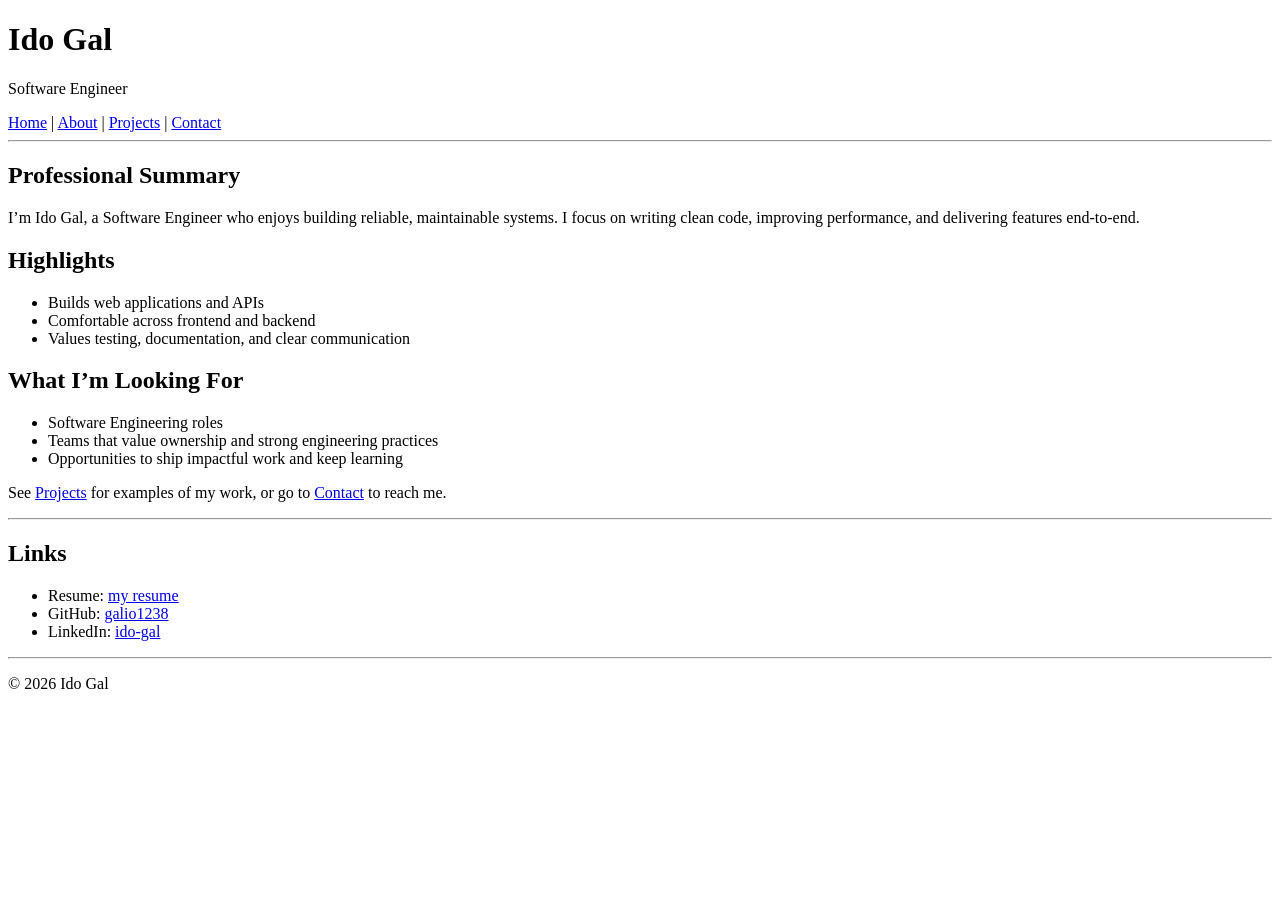
==== index.html @ 307168ce "initial strucutre to website" ====
<!doctype html>
<html lang="en">
<head>
  <meta charset="utf-8" />
  <meta name="viewport" content="width=device-width, initial-scale=1" />
  <title>Ido Gal | Software Engineer</title>
  <meta name="description" content="Ido Gal — Software Engineer portfolio and contact." />
</head>
<body>
  <header>
    <h1>Ido Gal</h1>
    <p>Software Engineer</p>

    <nav aria-label="Primary">
      <a href="index.html" aria-current="page">Home</a> |
      <a href="about.html">About</a> |
      <a href="projects.html">Projects</a> |
      <a href="contact.html">Contact</a>
    </nav>
    <hr />
  </header>

  <main>
    <section>
      <h2>Professional Summary</h2>
      <p>
        I’m Ido Gal, a Software Engineer who enjoys building reliable, maintainable systems.
        I focus on writing clean code, improving performance, and delivering features end-to-end.
      </p>
    </section>

    <section>
      <h2>Highlights</h2>
      <ul>
        <li>Builds web applications and APIs</li>
        <li>Comfortable across frontend and backend</li>
        <li>Values testing, documentation, and clear communication</li>
      </ul>
    </section>

    <section>
      <h2>What I’m Looking For</h2>
      <ul>
        <li>Software Engineering roles</li>
        <li>Teams that value ownership and strong engineering practices</li>
        <li>Opportunities to ship impactful work and keep learning</li>
      </ul>
      <p>
        See <a href="projects.html">Projects</a> for examples of my work, or go to
        <a href="contact.html">Contact</a> to reach me.
      </p>
    </section>

    <hr />

    <section aria-label="Quick links">
      <h2>Links</h2>
      <ul>
        <li>Resume: <a href="resume.pdf">my resume</a></li>
        <li>GitHub: <a href="https://github.com/galio1238">galio1238</a></li>
        <li>LinkedIn: <a href="https://www.linkedin.com/in/ido-gal1/">ido-gal</a></li>
      </ul>
    </section>
  </main>

  <footer>
    <hr />
    <p>© 2026 Ido Gal</p>
  </footer>
</body>
</html>
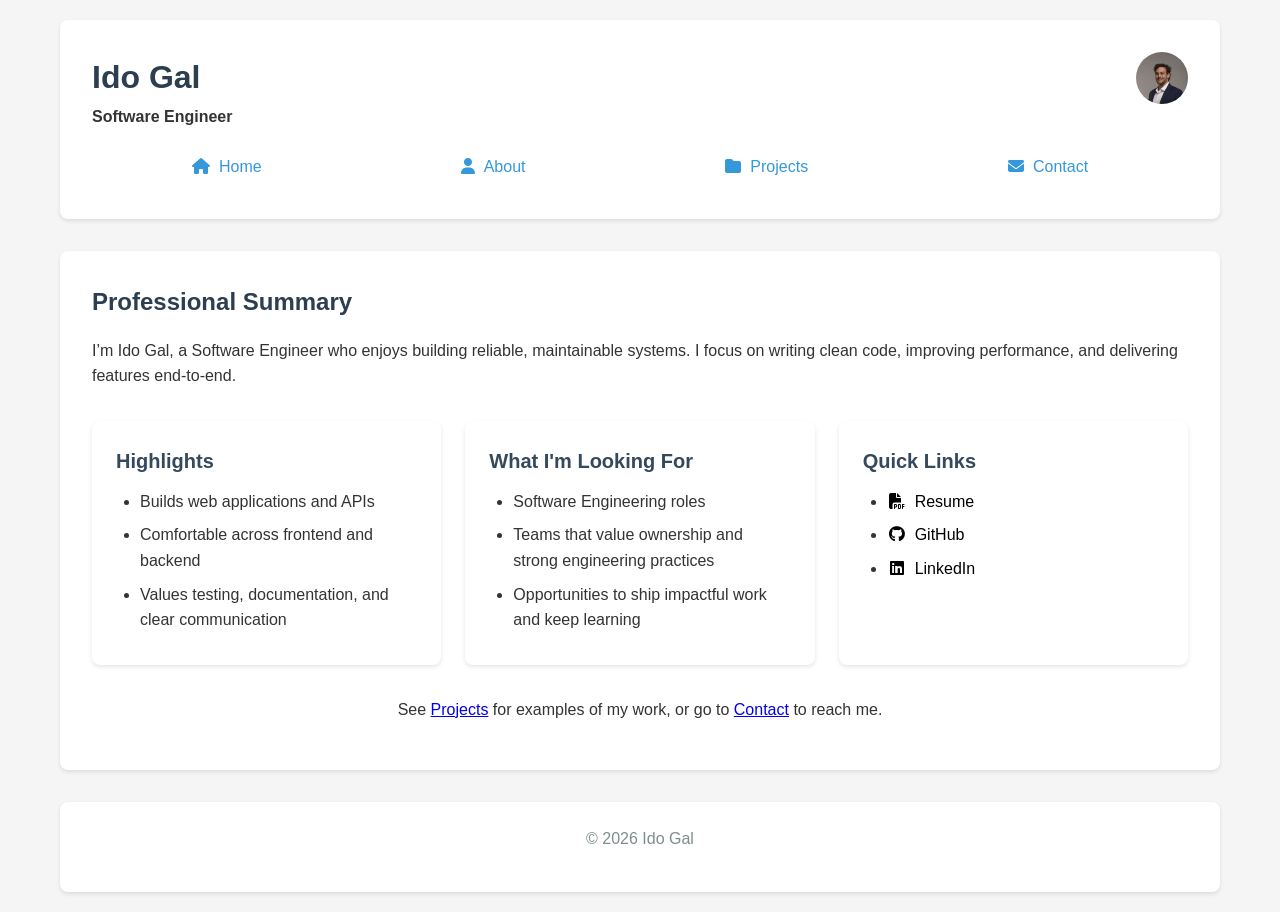
==== commit 357e90a8: "added actual information" ====
--- a/index.html
+++ b/index.html
@@ -5,19 +5,24 @@
   <meta name="viewport" content="width=device-width, initial-scale=1" />
   <title>Ido Gal | Software Engineer</title>
   <meta name="description" content="Ido Gal — Software Engineer portfolio and contact." />
+  <link rel="stylesheet" href="reset.css" />
+  <link rel="stylesheet" href="style.css" />
+  <link rel="stylesheet" href="https://cdnjs.cloudflare.com/ajax/libs/font-awesome/6.5.1/css/all.min.css" />
 </head>
 <body>
   <header>
-    <h1>Ido Gal</h1>
-    <p>Software Engineer</p>
+    <div class="header-name-row">
+      <h1>Ido Gal</h1>
+      <img src="images/IMG_6082.JPG" alt="Ido Gal" class="header-profile-image" />
+    </div>
+    <h2>Software Engineer</h2>
 
     <nav aria-label="Primary">
-      <a href="index.html" aria-current="page">Home</a> |
-      <a href="about.html">About</a> |
-      <a href="projects.html">Projects</a> |
-      <a href="contact.html">Contact</a>
+      <a href="index.html" aria-current="page"><i class="fas fa-home"></i> Home</a> 
+      <a href="about.html"><i class="fas fa-user"></i> About</a>
+      <a href="projects.html"><i class="fas fa-folder"></i> Projects</a>
+      <a href="contact.html"><i class="fas fa-envelope"></i> Contact</a>
     </nav>
-    <hr />
   </header>
 
   <main>
@@ -29,42 +34,43 @@
       </p>
     </section>
 
-    <section>
-      <h2>Highlights</h2>
+    <!-- Grid Layout Section -->
+    <div class="grid-container">
+      <div class="grid-item">
+        <h3>Highlights</h3>
       <ul>
         <li>Builds web applications and APIs</li>
         <li>Comfortable across frontend and backend</li>
         <li>Values testing, documentation, and clear communication</li>
       </ul>
-    </section>
+      </div>
 
-    <section>
-      <h2>What I’m Looking For</h2>
+      <div class="grid-item">
+        <h3>What I'm Looking For</h3>
       <ul>
         <li>Software Engineering roles</li>
         <li>Teams that value ownership and strong engineering practices</li>
         <li>Opportunities to ship impactful work and keep learning</li>
       </ul>
-      <p>
-        See <a href="projects.html">Projects</a> for examples of my work, or go to
-        <a href="contact.html">Contact</a> to reach me.
-      </p>
-    </section>
+      </div>
 
-    <hr />
+      <div class="grid-item">
+        <h3>Quick Links</h3>
+        <ul>
+          <li><a href="resume.pdf"><i class="fas fa-file-pdf"></i>Resume</a></li>
+          <li><a href="https://github.com/galio1238" target="_blank"><i class="fab fa-github"></i>GitHub</a></li>
+          <li><a href="https://www.linkedin.com/in/ido-gal1/" target="_blank"><i class="fab fa-linkedin"></i>LinkedIn</a></li>
+        </ul>
+      </div>
+    </div>
 
-    <section aria-label="Quick links">
-      <h2>Links</h2>
-      <ul>
-        <li>Resume: <a href="resume.pdf">my resume</a></li>
-        <li>GitHub: <a href="https://github.com/galio1238">galio1238</a></li>
-        <li>LinkedIn: <a href="https://www.linkedin.com/in/ido-gal1/">ido-gal</a></li>
-      </ul>
-    </section>
+    <p style="text-align: center; margin-top: 2rem;">
+      See <a href="projects.html">Projects</a> for examples of my work, or go to
+      <a href="contact.html">Contact</a> to reach me.
+    </p>
   </main>
 
   <footer>
-    <hr />
     <p>© 2026 Ido Gal</p>
   </footer>
 </body>
--- a/style.css
+++ b/style.css
@@ -0,0 +1,184 @@
+* {
+  margin: 0;
+  padding: 0;
+  box-sizing: border-box;
+}
+
+body {
+  font-family: -apple-system, BlinkMacSystemFont, 'Segoe UI', Roboto, Oxygen, Ubuntu, Cantarell, sans-serif;
+  line-height: 1.6;
+  color: #333;
+  max-width: 1200px;
+  margin: 0 auto;
+  padding: 20px;
+  background: #f5f5f5;
+}
+
+header {
+  background: #fff;
+  padding: 2rem;
+  margin-bottom: 2rem;
+  border-radius: 8px;
+  box-shadow: 0 2px 4px rgba(0,0,0,0.1);
+}
+
+header h1 {
+  color: #2c3e50;
+  margin-bottom: 0.5rem;
+  font-size: 200%;
+}
+
+.header-name-row {
+  display: flex;
+  justify-content: space-between;
+  align-items: center;
+  gap: 0.75rem;
+}
+
+.header-name-row h1 {
+  margin-bottom: 0;
+}
+
+.header-profile-image {
+  width: 52px;
+  height: 52px;
+  object-fit: cover;
+  border-radius: 50%;
+}
+
+header nav {
+    display: flex;
+    justify-content: space-around;
+    margin-top: 1rem;
+}
+
+header nav a {
+  color: #3498db;
+  text-decoration: none;
+  padding: 0.5rem;
+  transition: color 0.3s;
+}
+
+header nav a:hover {
+  color: #2980b9;
+  box-shadow: 0 2px 4px rgba(0,0,0,0.1);
+  border-radius: 1em;
+}
+
+/* Grid Container */
+.grid-container {
+  display: grid;
+  grid-template-columns: repeat(auto-fit, minmax(280px, 1fr));
+  gap: 1.5rem;
+  margin: 2rem 0;
+}
+
+.grid-item {
+  background: #fff;
+  padding: 1.5rem;
+  border-radius: 8px;
+  box-shadow: 0 2px 4px rgba(0,0,0,0.1);
+  transition: transform 0.3s, box-shadow 0.3s;
+}
+
+.grid-item:hover {
+  transform: translateY(-5px);
+  box-shadow: 0 4px 8px rgba(0,0,0,0.15);
+}
+
+.grid-item h2 {
+  color: #2c3e50;
+  margin-bottom: 1rem;
+  font-size: 1.5rem;
+}
+
+.grid-item h3 {
+  color: #34495e;
+  margin-bottom: 0.75rem;
+  font-size: 1.25rem;
+}
+
+.grid-item ul {
+  margin-left: 1.5rem;
+}
+
+.grid-item li {
+  margin-bottom: 0.5rem;
+}
+
+.grid-item a {
+    color: black;
+    text-decoration: none;
+}
+
+.grid-item a:hover {
+    color: #7f8c8d;
+    box-shadow: 0 3px 5px rgba(0,0,0,0.1);
+    border-radius: 2em;
+    display: inline-block;
+    padding: 0rem 0.5rem;
+}
+
+/* Main content */
+main {
+  background: #fff;
+  padding: 2rem;
+  border-radius: 8px;
+  box-shadow: 0 2px 4px rgba(0,0,0,0.1);
+  margin-bottom: 2rem;
+}
+
+section {
+  margin-bottom: 2rem;
+}
+
+section h2 {
+  color: #2c3e50;
+  margin-bottom: 1rem;
+  font-size: 150%;
+}
+
+footer {
+  text-align: center;
+  padding: 1.5rem;
+  background: #fff;
+  border-radius: 8px;
+  box-shadow: 0 2px 4px rgba(0,0,0,0.1);
+  color: #7f8c8d;
+}
+
+hr {
+  border: none;
+  border-top: 1px solid #ecf0f1;
+  margin: 1.5rem 0;
+}
+
+/* Font Awesome Icons */
+i {
+  margin-right: 0.5rem;
+}
+
+.grid-item i {
+  width: 20px;
+  text-align: center;
+}
+
+header nav i {
+  margin-right: 0.3rem;
+}
+
+/* Responsive adjustments */
+@media (max-width: 768px) {
+  body {
+    padding: 10px;
+  }
+  
+  .grid-container {
+    grid-template-columns: 1fr;
+    gap: 1rem;
+  }
+  
+  header, main, footer {
+    padding: 1.5rem;
+  }
+}
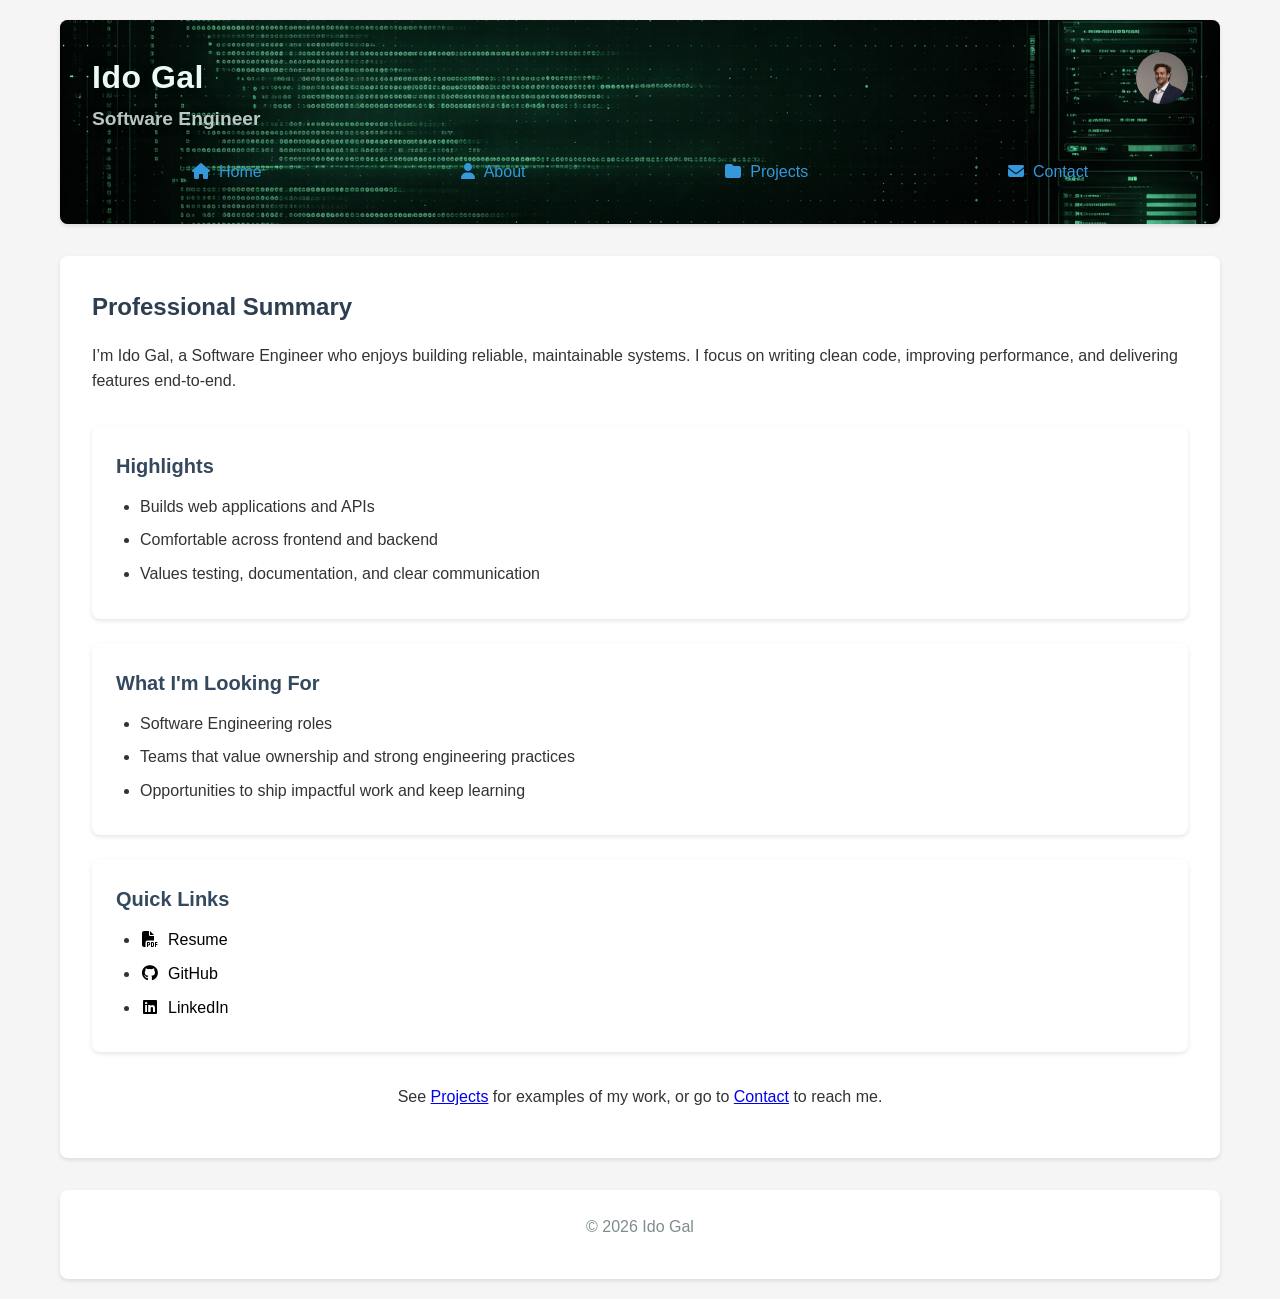
==== commit db306c7f: "added background image and fixed some text" ====
--- a/index.html
+++ b/index.html
@@ -57,14 +57,14 @@
       <div class="grid-item">
         <h3>Quick Links</h3>
         <ul>
-          <li><a href="resume.pdf"><i class="fas fa-file-pdf"></i>Resume</a></li>
+          <li><a href="files/resume.pdf"><i class="fas fa-file-pdf"></i>Resume</a></li>
           <li><a href="https://github.com/galio1238" target="_blank"><i class="fab fa-github"></i>GitHub</a></li>
           <li><a href="https://www.linkedin.com/in/ido-gal1/" target="_blank"><i class="fab fa-linkedin"></i>LinkedIn</a></li>
         </ul>
       </div>
     </div>
 
-    <p style="text-align: center; margin-top: 2rem;">
+    <p class="cta-text">
       See <a href="projects.html">Projects</a> for examples of my work, or go to
       <a href="contact.html">Contact</a> to reach me.
     </p>
--- a/style.css
+++ b/style.css
@@ -15,17 +15,43 @@
 }
 
 header {
-  background: #fff;
+  background: #fff url('images/bck.jpg') center/cover no-repeat;
+  position: relative;
   padding: 2rem;
   margin-bottom: 2rem;
   border-radius: 8px;
   box-shadow: 0 2px 4px rgba(0,0,0,0.1);
+  overflow: hidden;
+}
+
+header::before{
+  content:"";
+  position:absolute;
+  inset:0;
+  background: linear-gradient(
+    90deg,
+    rgba(0,0,0,0.65) 0%,
+    rgba(0,0,0,0.45) 55%,
+    rgba(0,0,0,0.25) 100%
+  );
+  z-index:-1;
 }
 
 header h1 {
-  color: #2c3e50;
+  color: #EAFBF7;              /* soft mint-white */
+  font-weight: 800;
+  letter-spacing: 0.5px;
   margin-bottom: 0.5rem;
   font-size: 200%;
+  text-shadow: 0 2px 10px rgba(0,0,0,0.55);
+}
+
+header h2 {
+  color: rgba(234, 251, 247, 0.78);  /* same hue, dimmer */
+  font-weight: 600;
+  text-shadow: 0 2px 10px rgba(0,0,0,0.55);
+  margin-bottom: 0.5rem;
+  font-size: 120%;
 }
 
 .header-name-row {
@@ -67,8 +93,8 @@
 
 /* Grid Container */
 .grid-container {
-  display: grid;
-  grid-template-columns: repeat(auto-fit, minmax(280px, 1fr));
+  display: flex;
+  flex-wrap: wrap;
   gap: 1.5rem;
   margin: 2rem 0;
 }
@@ -76,6 +102,7 @@
 .grid-item {
   background: #fff;
   padding: 1.5rem;
+  width: 100%;
   border-radius: 8px;
   box-shadow: 0 2px 4px rgba(0,0,0,0.1);
   transition: transform 0.3s, box-shadow 0.3s;
@@ -151,6 +178,20 @@
   border: none;
   border-top: 1px solid #ecf0f1;
   margin: 1.5rem 0;
+}
+
+.cta-text {
+  text-align: center;
+  margin-top: 2rem;
+}
+
+/* Project screenshots */
+.project-image {
+  width: 100%;
+  height: auto;
+  object-fit: contain;
+  border-radius: 6px;
+  margin-bottom: 1rem;
 }
 
 /* Font Awesome Icons */
@@ -174,7 +215,6 @@
   }
   
   .grid-container {
-    grid-template-columns: 1fr;
     gap: 1rem;
   }
   
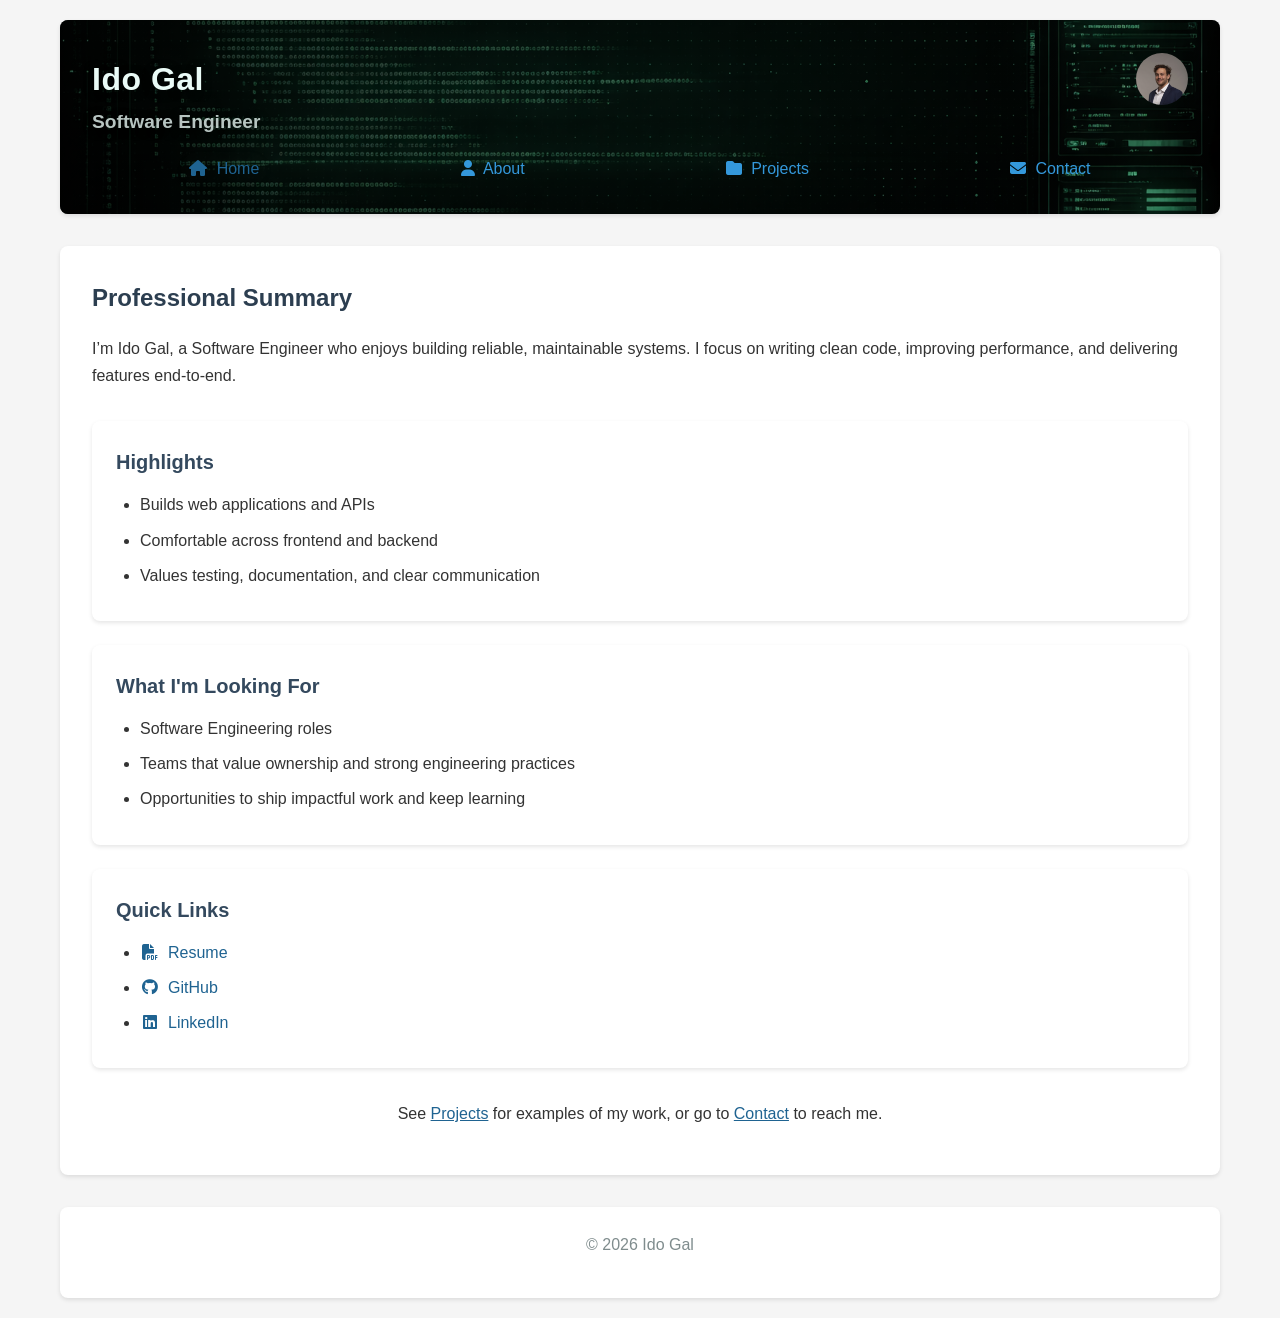
==== commit b292cfe4: "changes div to meanfull" ====
--- a/index.html
+++ b/index.html
@@ -18,10 +18,12 @@
     <h2>Software Engineer</h2>
 
     <nav aria-label="Primary">
-      <a href="index.html" aria-current="page"><i class="fas fa-home"></i> Home</a> 
-      <a href="about.html"><i class="fas fa-user"></i> About</a>
-      <a href="projects.html"><i class="fas fa-folder"></i> Projects</a>
-      <a href="contact.html"><i class="fas fa-envelope"></i> Contact</a>
+      <ul class="nav-list">
+        <li><a href="index.html" aria-current="page"><i class="fas fa-home"></i> Home</a></li>
+        <li><a href="about.html"><i class="fas fa-user"></i> About</a></li>
+        <li><a href="projects.html"><i class="fas fa-folder"></i> Projects</a></li>
+        <li><a href="contact.html"><i class="fas fa-envelope"></i> Contact</a></li>
+      </ul>
     </nav>
   </header>
 
@@ -35,34 +37,34 @@
     </section>
 
     <!-- Grid Layout Section -->
-    <div class="grid-container">
-      <div class="grid-item">
+    <section class="grid-container" aria-label="Home highlights">
+      <article class="grid-item">
         <h3>Highlights</h3>
       <ul>
         <li>Builds web applications and APIs</li>
         <li>Comfortable across frontend and backend</li>
         <li>Values testing, documentation, and clear communication</li>
       </ul>
-      </div>
+      </article>
 
-      <div class="grid-item">
+      <article class="grid-item">
         <h3>What I'm Looking For</h3>
       <ul>
         <li>Software Engineering roles</li>
         <li>Teams that value ownership and strong engineering practices</li>
         <li>Opportunities to ship impactful work and keep learning</li>
       </ul>
-      </div>
+      </article>
 
-      <div class="grid-item">
+      <article class="grid-item">
         <h3>Quick Links</h3>
         <ul>
           <li><a href="files/resume.pdf"><i class="fas fa-file-pdf"></i>Resume</a></li>
-          <li><a href="https://github.com/galio1238" target="_blank"><i class="fab fa-github"></i>GitHub</a></li>
-          <li><a href="https://www.linkedin.com/in/ido-gal1/" target="_blank"><i class="fab fa-linkedin"></i>LinkedIn</a></li>
+          <li><a href="https://github.com/galio1238"><i class="fab fa-github"></i>GitHub</a></li>
+          <li><a href="https://www.linkedin.com/in/ido-gal1/"><i class="fab fa-linkedin"></i>LinkedIn</a></li>
         </ul>
-      </div>
-    </div>
+      </article>
+    </section>
 
     <p class="cta-text">
       See <a href="projects.html">Projects</a> for examples of my work, or go to
--- a/style.css
+++ b/style.css
@@ -6,7 +6,7 @@
 
 body {
   font-family: -apple-system, BlinkMacSystemFont, 'Segoe UI', Roboto, Oxygen, Ubuntu, Cantarell, sans-serif;
-  line-height: 1.6;
+  line-height: 1.7;
   color: #333;
   max-width: 1200px;
   margin: 0 auto;
@@ -34,7 +34,12 @@
     rgba(0,0,0,0.45) 55%,
     rgba(0,0,0,0.25) 100%
   );
-  z-index:-1;
+  z-index: 0;
+}
+
+header > * {
+  position: relative;
+  z-index: 1;
 }
 
 header h1 {
@@ -72,23 +77,34 @@
   border-radius: 50%;
 }
 
-header nav {
-    display: flex;
-    justify-content: space-around;
-    margin-top: 1rem;
-}
-
-header nav a {
+.nav-list {
+  display: flex;
+  justify-content: space-around;
+  align-items: center;
+  flex-wrap: wrap;
+  gap: 0.4rem;
+  margin-top: 1rem;
+  list-style: none;
+  padding: 0;
+}
+
+.nav-list a {
   color: #3498db;
   text-decoration: none;
   padding: 0.5rem;
-  transition: color 0.3s;
-}
-
-header nav a:hover {
+  border-radius: 1em;
+  transition: color 0.3s, box-shadow 0.3s;
+}
+
+.nav-list a:hover,
+.nav-list a:focus-visible {
   color: #2980b9;
   box-shadow: 0 2px 4px rgba(0,0,0,0.1);
-  border-radius: 1em;
+}
+
+.nav-list a[aria-current="page"] {
+  color: #1f6391;
+  box-shadow: 0 2px 4px rgba(0,0,0,0.1);
 }
 
 /* Grid Container */
@@ -134,18 +150,25 @@
 }
 
 .grid-item a {
-    color: black;
+  color: #1f6391;
     text-decoration: none;
 }
 
 .grid-item a:hover {
-    color: #7f8c8d;
+  color: #16496b;
     box-shadow: 0 3px 5px rgba(0,0,0,0.1);
     border-radius: 2em;
     display: inline-block;
     padding: 0rem 0.5rem;
 }
 
+.grid-item a:focus-visible,
+.cta-text a:focus-visible {
+  outline: 2px solid #1f6391;
+  outline-offset: 2px;
+  border-radius: 0.5rem;
+}
+
 /* Main content */
 main {
   background: #fff;
@@ -183,6 +206,14 @@
 .cta-text {
   text-align: center;
   margin-top: 2rem;
+}
+
+.cta-text a {
+  color: #1f6391;
+}
+
+.cta-text a:hover {
+  color: #16496b;
 }
 
 /* Project screenshots */
